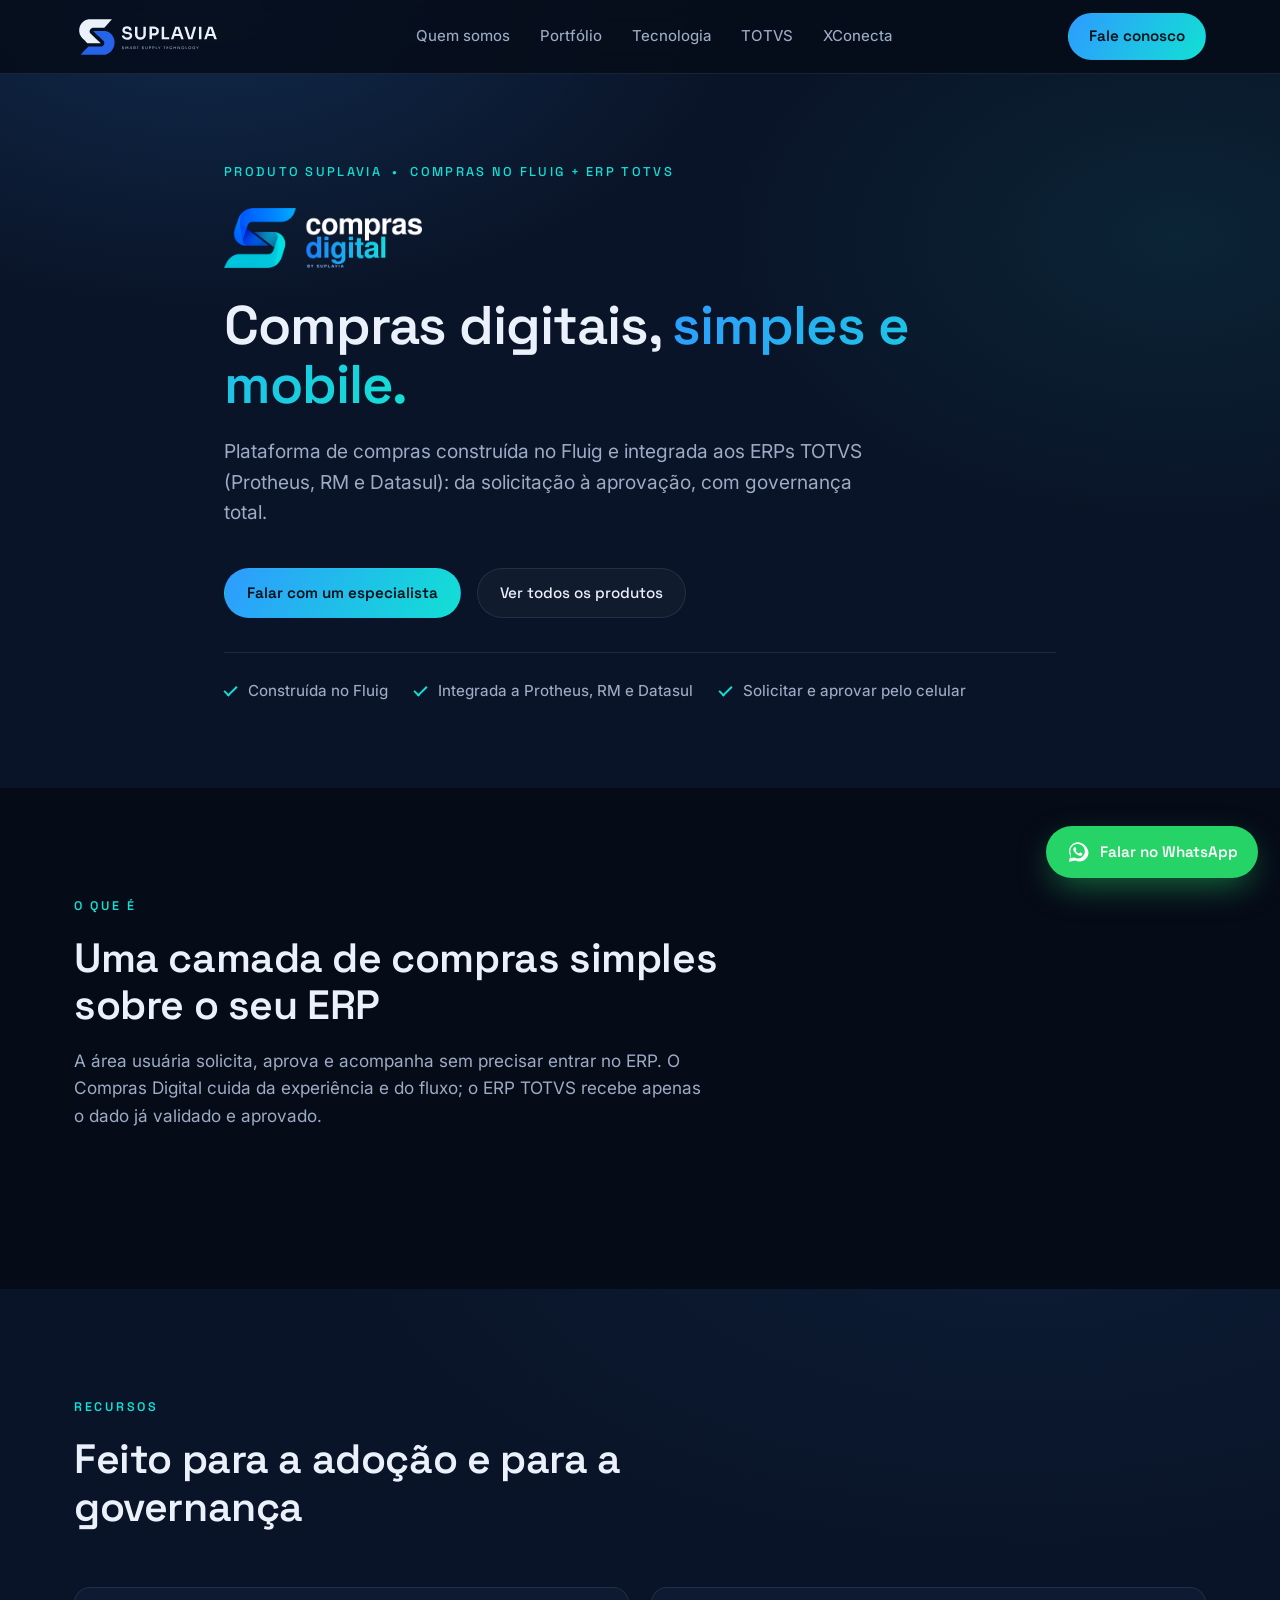
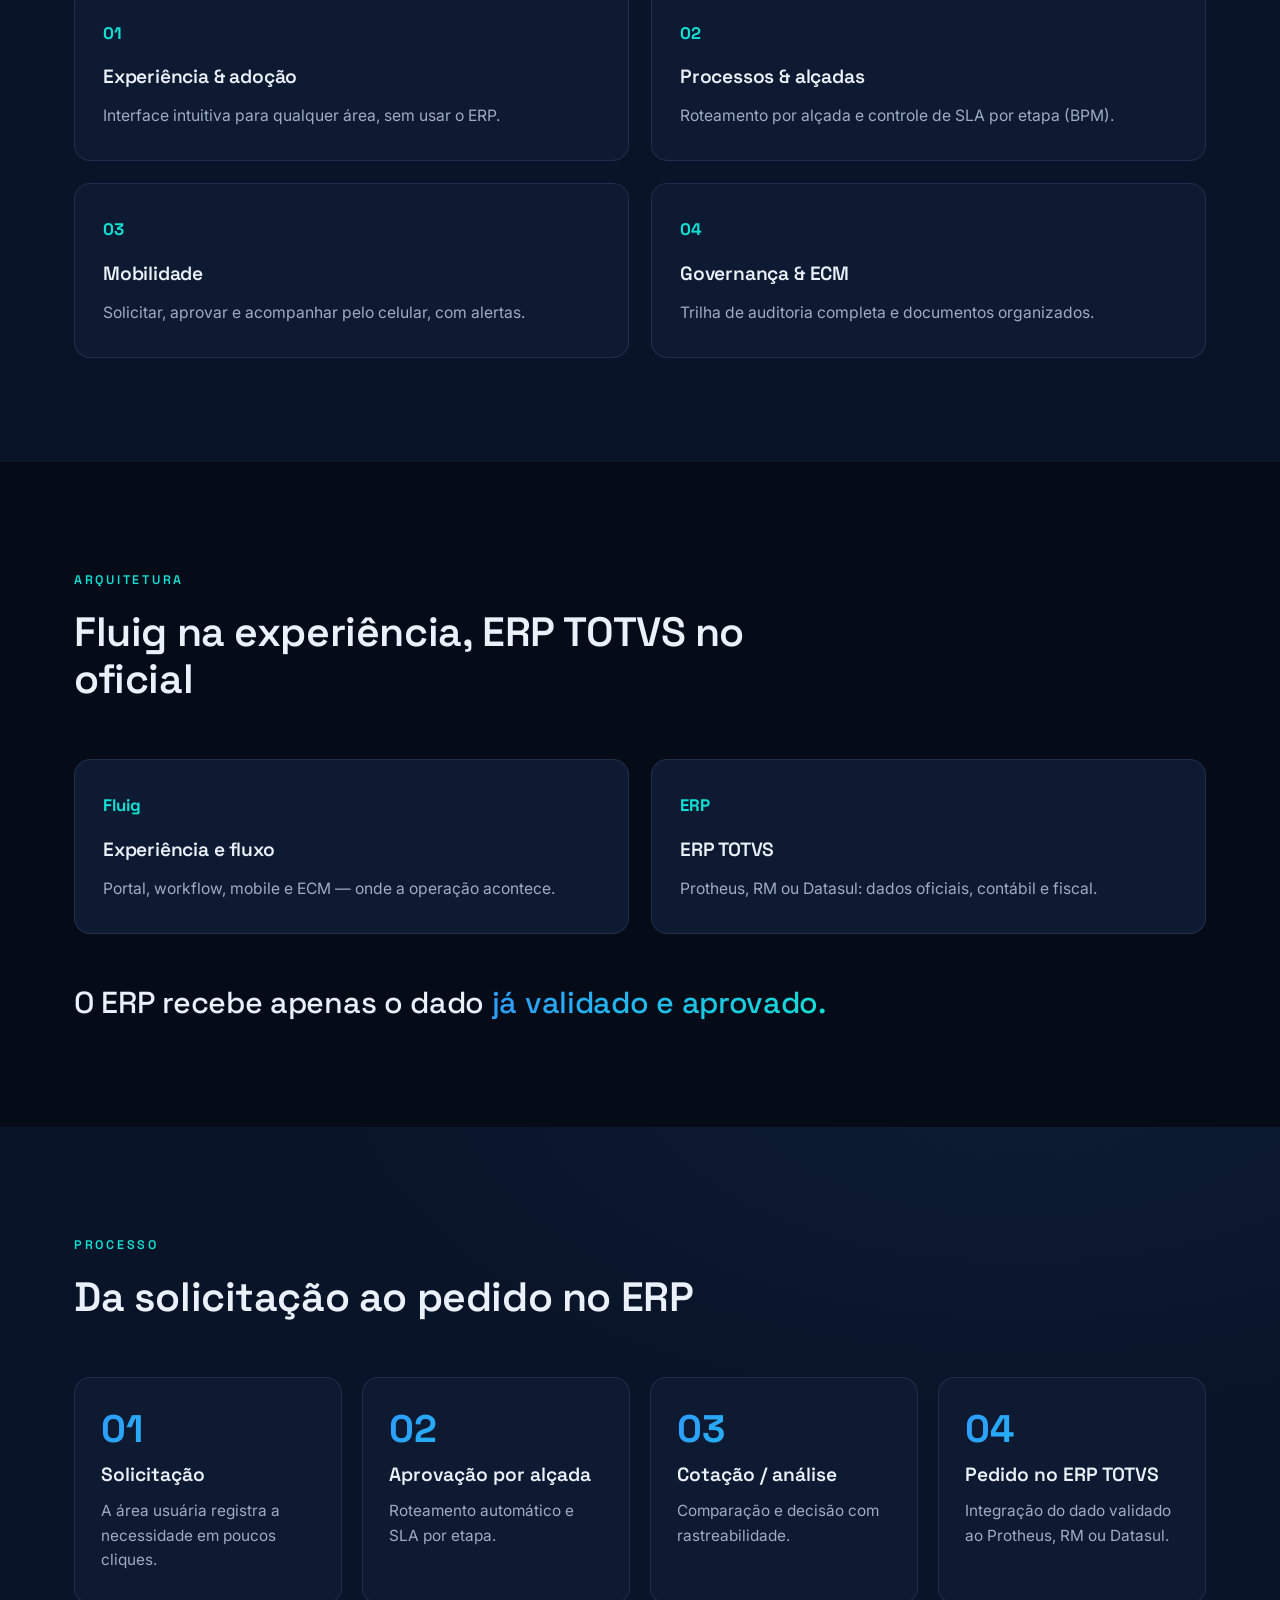
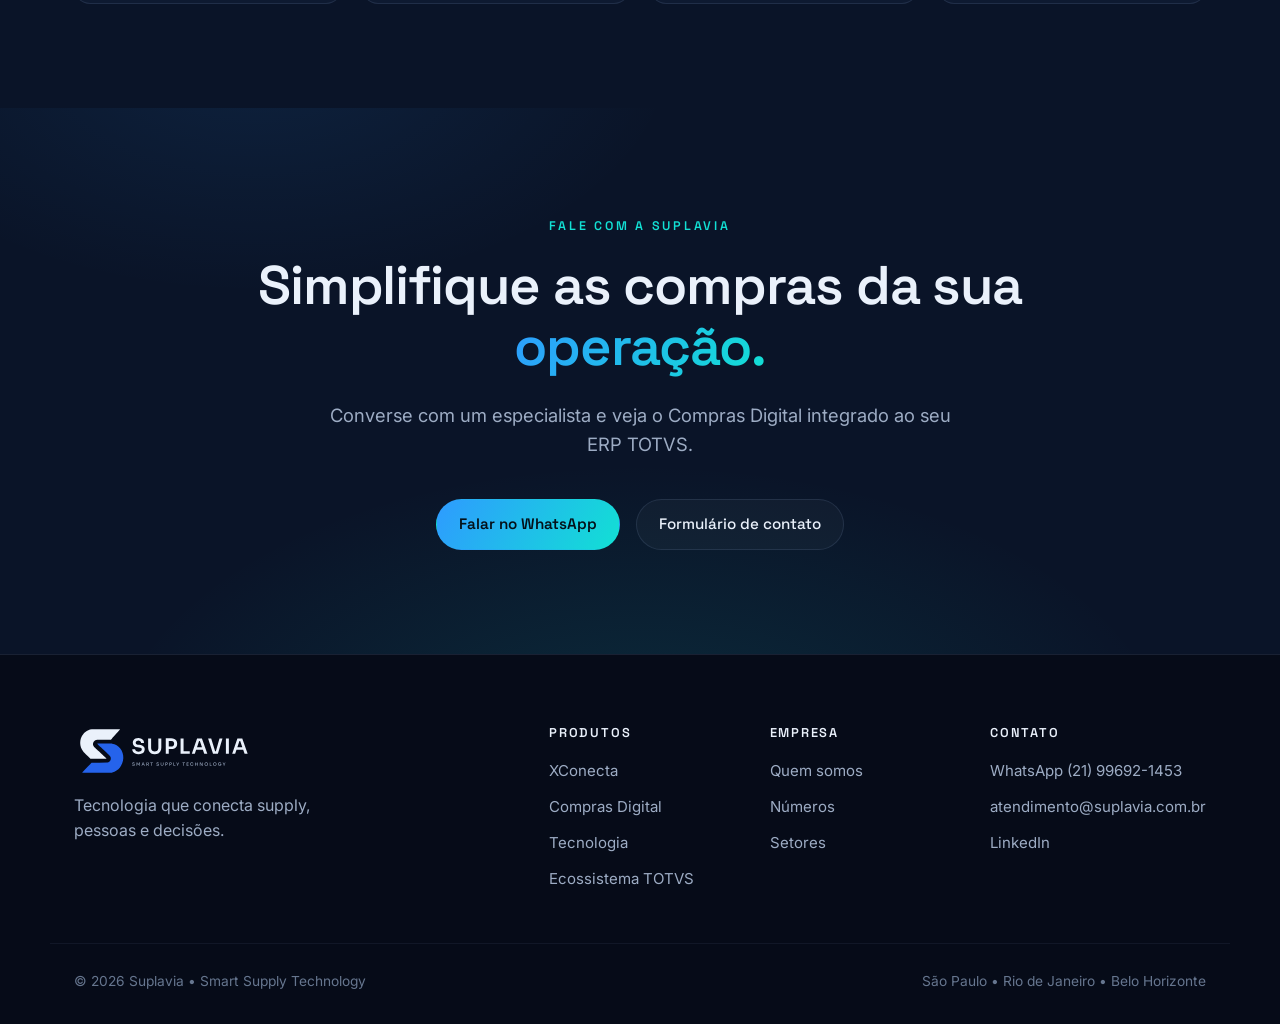
==== compras-digital.html @ 359f554a "Site institucional Suplavia — landing + Compras Digital, logo, WhatsApp, SEO Co-Authored-By: Claude " ====
<!DOCTYPE html>
<html lang="pt-BR">
<head>
  <meta charset="UTF-8" />
  <meta name="viewport" content="width=device-width, initial-scale=1.0" />
  <title>Compras Digital — Compras no Fluig integradas ao ERP TOTVS | Suplavia</title>
  <meta name="description" content="Compras Digital: plataforma de compras construída no Fluig e integrada aos ERPs TOTVS (Protheus, RM e Datasul). Da solicitação à aprovação, simples e mobile, com governança e ECM." />
  <meta name="robots" content="index, follow" />
  <meta name="theme-color" content="#060B18" />

  <meta property="og:type" content="website" />
  <meta property="og:site_name" content="Suplavia" />
  <meta property="og:title" content="Compras Digital — Compras no Fluig integradas ao ERP TOTVS | Suplavia" />
  <meta property="og:description" content="Da solicitação à aprovação, simples e mobile. Construída no Fluig, integrada aos ERPs TOTVS." />
  <meta property="og:locale" content="pt_BR" />
  <meta property="og:url" content="https://www.suplavia.com.br/compras-digital.html" />
  <meta property="og:image" content="https://www.suplavia.com.br/assets/hero-network.jpg" />
  <meta name="twitter:card" content="summary_large_image" />

  <link rel="icon" type="image/png" href="assets/favicon.png" />
  <link rel="apple-touch-icon" href="assets/favicon.png" />
  <link rel="canonical" href="https://www.suplavia.com.br/compras-digital.html" />

  <link rel="preconnect" href="https://fonts.googleapis.com" />
  <link rel="preconnect" href="https://fonts.gstatic.com" crossorigin />
  <link href="https://fonts.googleapis.com/css2?family=Space+Grotesk:wght@400;500;600;700&family=Inter:wght@400;450;500;600;700&display=swap" rel="stylesheet" />
  <link rel="stylesheet" href="styles.css" />
  <noscript><style>.reveal{opacity:1!important;transform:none!important}.mobile-menu{display:none!important}</style></noscript>
</head>
<body>

  <a class="skip-link" href="#recursos">Pular para o conteúdo</a>

  <!-- ============ HEADER / NAV ============ -->
  <header class="site-header scrolled" id="site-header">
    <div class="container nav-inner">
      <a href="index.html" class="brand" aria-label="Suplavia — página inicial">
        <img class="brand-logo" src="assets/suplavia-logo.svg" alt="Suplavia — Smart Supply Technology" width="152" height="42" />
      </a>

      <nav class="nav-links" aria-label="Navegação principal">
        <a href="index.html#quem-somos">Quem somos</a>
        <a href="index.html#portfolio">Portfólio</a>
        <a href="index.html#tecnologia">Tecnologia</a>
        <a href="index.html#totvs">TOTVS</a>
        <a href="https://www.xconecta.com.br" target="_blank" rel="noopener">XConecta</a>
      </nav>

      <a href="#contato" class="btn btn-primary btn-nav">Fale conosco</a>

      <button class="nav-toggle" id="nav-toggle" aria-label="Abrir menu" aria-expanded="false" aria-controls="mobile-menu">
        <span></span><span></span><span></span>
      </button>
    </div>

    <div class="mobile-menu" id="mobile-menu" hidden>
      <a href="index.html">Início</a>
      <a href="index.html#quem-somos">Quem somos</a>
      <a href="index.html#portfolio">Portfólio</a>
      <a href="index.html#tecnologia">Tecnologia</a>
      <a href="index.html#totvs">TOTVS</a>
      <a href="https://www.xconecta.com.br" target="_blank" rel="noopener">XConecta</a>
      <a href="#contato" class="btn btn-primary">Fale conosco</a>
    </div>
  </header>

  <main>

    <!-- ============ HERO ============ -->
    <section class="product-hero">
      <div class="container">
        <p class="eyebrow reveal">Produto Suplavia &nbsp;•&nbsp; Compras no Fluig + ERP TOTVS</p>
        <img class="product-hero-logo reveal" src="assets/compras-digital-logo.png" alt="Compras Digital — by Suplavia" height="60" />
        <h1 class="reveal">Compras digitais, <span class="grad-text">simples e mobile.</span></h1>
        <p class="lead reveal">
          Plataforma de compras construída no Fluig e integrada aos ERPs TOTVS
          (Protheus, RM e Datasul): da solicitação à aprovação, com governança total.
        </p>
        <div class="hero-actions reveal">
          <a href="https://wa.me/5521996921453?text=Ol%C3%A1!%20Tenho%20interesse%20no%20Compras%20Digital%20da%20Suplavia." target="_blank" rel="noopener" class="btn btn-primary">Falar com um especialista</a>
          <a href="index.html#portfolio" class="btn btn-ghost">Ver todos os produtos</a>
        </div>
        <ul class="hero-trust reveal" aria-label="Destaques">
          <li>Construída no Fluig</li>
          <li>Integrada a Protheus, RM e Datasul</li>
          <li>Solicitar e aprovar pelo celular</li>
        </ul>
      </div>
    </section>

    <!-- ============ O QUE É ============ -->
    <section class="section" id="sobre">
      <div class="container">
        <div class="section-head reveal">
          <span class="kicker">O que é</span>
          <h2 class="section-title">Uma camada de compras simples sobre o seu ERP</h2>
          <p class="section-intro">
            A área usuária solicita, aprova e acompanha sem precisar entrar no ERP.
            O Compras Digital cuida da experiência e do fluxo; o ERP TOTVS recebe
            apenas o dado já validado e aprovado.
          </p>
        </div>
      </div>
    </section>

    <!-- ============ RECURSOS ============ -->
    <section class="section section-alt" id="recursos">
      <div class="container">
        <div class="section-head reveal">
          <span class="kicker">Recursos</span>
          <h2 class="section-title">Feito para a adoção e para a governança</h2>
        </div>
        <div class="cards-2x2">
          <article class="diff reveal">
            <span class="diff-num">01</span>
            <h3>Experiência & adoção</h3>
            <p>Interface intuitiva para qualquer área, sem usar o ERP.</p>
          </article>
          <article class="diff reveal">
            <span class="diff-num">02</span>
            <h3>Processos & alçadas</h3>
            <p>Roteamento por alçada e controle de SLA por etapa (BPM).</p>
          </article>
          <article class="diff reveal">
            <span class="diff-num">03</span>
            <h3>Mobilidade</h3>
            <p>Solicitar, aprovar e acompanhar pelo celular, com alertas.</p>
          </article>
          <article class="diff reveal">
            <span class="diff-num">04</span>
            <h3>Governança & ECM</h3>
            <p>Trilha de auditoria completa e documentos organizados.</p>
          </article>
        </div>
      </div>
    </section>

    <!-- ============ ARQUITETURA ============ -->
    <section class="section" id="arquitetura">
      <div class="container">
        <div class="section-head reveal">
          <span class="kicker">Arquitetura</span>
          <h2 class="section-title">Fluig na experiência, ERP TOTVS no oficial</h2>
        </div>
        <div class="cards-2x2">
          <article class="pillar reveal">
            <span class="pillar-num">Fluig</span>
            <h3>Experiência e fluxo</h3>
            <p>Portal, workflow, mobile e ECM — onde a operação acontece.</p>
          </article>
          <article class="pillar reveal">
            <span class="pillar-num">ERP</span>
            <h3>ERP TOTVS</h3>
            <p>Protheus, RM ou Datasul: dados oficiais, contábil e fiscal.</p>
          </article>
        </div>
        <p class="pullquote reveal">
          O ERP recebe apenas o dado
          <span class="grad-text">já validado e aprovado.</span>
        </p>
      </div>
    </section>

    <!-- ============ PROCESSO ============ -->
    <section class="section section-alt" id="processo">
      <div class="container">
        <div class="section-head reveal">
          <span class="kicker">Processo</span>
          <h2 class="section-title">Da solicitação ao pedido no ERP</h2>
        </div>
        <ol class="steps">
          <li class="step reveal"><span class="step-num">01</span><h3>Solicitação</h3><p>A área usuária registra a necessidade em poucos cliques.</p></li>
          <li class="step reveal"><span class="step-num">02</span><h3>Aprovação por alçada</h3><p>Roteamento automático e SLA por etapa.</p></li>
          <li class="step reveal"><span class="step-num">03</span><h3>Cotação / análise</h3><p>Comparação e decisão com rastreabilidade.</p></li>
          <li class="step reveal"><span class="step-num">04</span><h3>Pedido no ERP TOTVS</h3><p>Integração do dado validado ao Protheus, RM ou Datasul.</p></li>
        </ol>
      </div>
    </section>

    <!-- ============ CTA ============ -->
    <section class="section cta" id="contato">
      <div class="container cta-inner">
        <div class="reveal">
          <span class="kicker">Fale com a Suplavia</span>
          <h2 class="cta-title">Simplifique as compras da sua <span class="grad-text">operação.</span></h2>
          <p class="cta-sub">Converse com um especialista e veja o Compras Digital integrado ao seu ERP TOTVS.</p>
        </div>
        <div class="hero-actions reveal" style="justify-content:center;">
          <a href="https://wa.me/5521996921453?text=Ol%C3%A1!%20Tenho%20interesse%20no%20Compras%20Digital%20da%20Suplavia." target="_blank" rel="noopener" class="btn btn-primary">Falar no WhatsApp</a>
          <a href="index.html#contato" class="btn btn-ghost">Formulário de contato</a>
        </div>
      </div>
    </section>

  </main>

  <!-- ============ FOOTER ============ -->
  <footer class="site-footer">
    <div class="container footer-inner">
      <div class="footer-brand">
        <img class="footer-logo-img" src="assets/suplavia-logo.svg" alt="Suplavia — Smart Supply Technology" width="196" height="54" />
        <p class="footer-desc">Tecnologia que conecta supply, pessoas e decisões.</p>
      </div>
      <nav class="footer-nav" aria-label="Rodapé">
        <div class="footer-col">
          <span class="footer-col-title">Produtos</span>
          <a href="https://www.xconecta.com.br" target="_blank" rel="noopener">XConecta</a>
          <a href="compras-digital.html">Compras Digital</a>
          <a href="index.html#tecnologia">Tecnologia</a>
          <a href="index.html#totvs">Ecossistema TOTVS</a>
        </div>
        <div class="footer-col">
          <span class="footer-col-title">Empresa</span>
          <a href="index.html#quem-somos">Quem somos</a>
          <a href="index.html#numeros">Números</a>
          <a href="index.html#setores">Setores</a>
        </div>
        <div class="footer-col">
          <span class="footer-col-title">Contato</span>
          <a href="https://wa.me/5521996921453" target="_blank" rel="noopener">WhatsApp (21) 99692-1453</a>
          <a href="mailto:atendimento@suplavia.com.br">atendimento@suplavia.com.br</a>
          <a href="https://www.linkedin.com/company/suplavia" target="_blank" rel="noopener">LinkedIn</a>
        </div>
      </nav>
    </div>
    <div class="container footer-bottom">
      <span>© 2026 Suplavia • Smart Supply Technology</span>
      <span>São Paulo • Rio de Janeiro • Belo Horizonte</span>
    </div>
  </footer>

  <a href="https://wa.me/5521996921453?text=Ol%C3%A1!%20Tenho%20interesse%20no%20Compras%20Digital%20da%20Suplavia." class="fab show" id="fab" target="_blank" rel="noopener" aria-label="Falar no WhatsApp com um especialista">
    <svg viewBox="0 0 32 32" fill="currentColor" aria-hidden="true">
      <path d="M16 3C9.4 3 4 8.4 4 15c0 2.1.6 4.1 1.6 5.9L4 29l8.3-1.6c1.7.9 3.6 1.4 5.7 1.4 6.6 0 12-5.4 12-12S22.6 3 16 3zm0 21.8c-1.8 0-3.5-.5-5-1.4l-.4-.2-4.9 1 1-4.8-.3-.4A9.8 9.8 0 1 1 16 24.8zm5.4-7.3c-.3-.1-1.8-.9-2-1-.3-.1-.5-.1-.7.1-.2.3-.7 1-.9 1.2-.2.2-.3.2-.6.1-1.8-.9-3-1.6-4.2-3.6-.3-.5.3-.5.8-1.5.1-.2 0-.4 0-.5s-.7-1.6-.9-2.2c-.2-.6-.5-.5-.7-.5h-.6c-.2 0-.5.1-.8.4-.3.3-1 1-1 2.5s1.1 2.9 1.2 3.1c.2.2 2.1 3.3 5.2 4.6 2.9 1.2 2.9.8 3.5.8.5 0 1.7-.7 2-1.4.2-.7.2-1.3.2-1.4-.1-.1-.3-.2-.5-.3z"/>
    </svg>
    <span>Falar no WhatsApp</span>
  </a>

  <script src="script.js"></script>
</body>
</html>
---- styles.css ----
/* ==========================================================================
   Suplavia — Smart Supply Technology
   Institutional site · design system
   ========================================================================== */

:root {
  /* Backgrounds */
  --bg:        #060B18;
  --bg-2:      #0A1428;
  --surface:   #0E1A31;
  --surface-2: #111f3a;
  --navy:      #0B1E3A;

  /* Brand accents */
  --cyan:  #12E0D4;
  --blue:  #2E9BFF;
  --grad:  linear-gradient(120deg, #2E9BFF 0%, #12E0D4 100%);

  /* Text */
  --text:    #EAF1FB;
  --muted:   #9DACC4;
  --faint:   #66768F;

  /* Lines & effects */
  --line:      rgba(140, 170, 210, 0.14);
  --line-soft: rgba(140, 170, 210, 0.08);
  --glow:      0 0 40px rgba(46, 155, 255, 0.28);

  /* Layout */
  --maxw: 1180px;
  --radius: 16px;
  --radius-sm: 12px;
  --header-h: 74px;

  --font-display: "Space Grotesk", "Inter", system-ui, sans-serif;
  --font-body: "Inter", system-ui, -apple-system, sans-serif;
}

/* ---------- Reset ---------- */
*, *::before, *::after { box-sizing: border-box; margin: 0; padding: 0; }

html { scroll-behavior: smooth; scroll-padding-top: var(--header-h); }

body {
  font-family: var(--font-body);
  background: var(--bg);
  color: var(--text);
  line-height: 1.6;
  -webkit-font-smoothing: antialiased;
  text-rendering: optimizeLegibility;
  overflow-x: hidden;
}

img { max-width: 100%; display: block; }
a { color: inherit; text-decoration: none; }
ul, ol { list-style: none; }

::selection { background: rgba(18, 224, 212, 0.28); color: #fff; }

/* ---------- Layout helpers ---------- */
.container { width: 100%; max-width: var(--maxw); margin: 0 auto; padding: 0 24px; }

.section { position: relative; padding: 104px 0; }
.section-alt { background:
    radial-gradient(1200px 600px at 80% -10%, rgba(46,155,255,0.06), transparent 60%),
    var(--bg-2); }

.grad-text {
  background: var(--grad);
  -webkit-background-clip: text;
  background-clip: text;
  -webkit-text-fill-color: transparent;
  color: transparent;
}

/* ---------- Typographic building blocks ---------- */
.kicker {
  display: inline-block;
  font-family: var(--font-display);
  font-size: 0.78rem;
  font-weight: 600;
  letter-spacing: 0.22em;
  text-transform: uppercase;
  color: var(--cyan);
  margin-bottom: 18px;
}

.section-head { max-width: 760px; margin-bottom: 56px; }

.section-title {
  font-family: var(--font-display);
  font-weight: 600;
  font-size: clamp(1.75rem, 3.2vw, 2.6rem);
  line-height: 1.15;
  letter-spacing: -0.01em;
}

.section-intro { margin-top: 18px; color: var(--muted); font-size: 1.075rem; max-width: 640px; }

/* ==========================================================================
   Header / Nav
   ========================================================================== */
.site-header {
  position: fixed;
  top: 0; left: 0; right: 0;
  z-index: 100;
  height: var(--header-h);
  display: flex;
  align-items: center;
  transition: background .35s ease, border-color .35s ease, backdrop-filter .35s ease;
  border-bottom: 1px solid transparent;
}
.site-header.scrolled {
  background: rgba(6, 11, 24, 0.82);
  backdrop-filter: blur(14px);
  -webkit-backdrop-filter: blur(14px);
  border-bottom: 1px solid var(--line);
}

.nav-inner { display: flex; align-items: center; justify-content: space-between; gap: 24px; }

/* Brand: logo oficial (lockup horizontal) */
.brand { display: flex; align-items: center; gap: 10px; }
.brand-mark { height: 30px; width: auto; display: block; }
/* Logo transparente (versão negativa) — integra com o fundo escuro, sem placa */
.brand-logo { display: block; height: 46px; width: auto; }
.footer-logo-img { display: block; height: 56px; width: auto; }

/* Wordmark recreated in CSS (matches deck logo) */
.brand-word {
  font-family: var(--font-display);
  font-weight: 500;
  font-size: 1.6rem;
  letter-spacing: -0.02em;
  color: #fff;
  position: relative;
  display: inline-block;
  line-height: 1;
}
.brand-dot {
  position: absolute;
  top: 0.06em; right: -0.13em;
  width: 0.16em; height: 0.16em;
  background: var(--cyan);
  border-radius: 2px;
  box-shadow: 0 0 10px rgba(18, 224, 212, 0.8);
}

.nav-links { display: flex; gap: 30px; }
.nav-links a {
  font-size: 0.94rem;
  color: var(--muted);
  font-weight: 450;
  transition: color .2s ease;
  position: relative;
}
.nav-links a:hover { color: var(--text); }
.nav-links a::after {
  content: ""; position: absolute; left: 0; bottom: -6px;
  width: 0; height: 2px; background: var(--grad); border-radius: 2px;
  transition: width .25s ease;
}
.nav-links a:hover::after { width: 100%; }

/* Buttons */
.btn {
  display: inline-flex;
  align-items: center;
  justify-content: center;
  gap: 8px;
  font-family: var(--font-display);
  font-weight: 500;
  font-size: 0.95rem;
  padding: 12px 22px;
  border-radius: 999px;
  cursor: pointer;
  border: 1px solid transparent;
  transition: transform .2s ease, box-shadow .25s ease, background .25s ease, border-color .25s ease;
  white-space: nowrap;
}
.btn-primary {
  background: var(--grad);
  color: #041018;
  font-weight: 600;
}
.btn-primary:hover { transform: translateY(-2px); box-shadow: var(--glow); }
.btn-ghost {
  background: rgba(255,255,255,0.03);
  border-color: var(--line);
  color: var(--text);
}
.btn-ghost:hover { border-color: rgba(18,224,212,0.5); background: rgba(18,224,212,0.06); transform: translateY(-2px); }
.btn-nav { padding: 10px 20px; }

/* Mobile toggle */
.nav-toggle {
  display: none;
  flex-direction: column;
  gap: 5px;
  background: none;
  border: 0;
  cursor: pointer;
  padding: 6px;
}
.nav-toggle span { width: 24px; height: 2px; background: var(--text); border-radius: 2px; transition: .3s; }
.nav-toggle[aria-expanded="true"] span:nth-child(1) { transform: translateY(7px) rotate(45deg); }
.nav-toggle[aria-expanded="true"] span:nth-child(2) { opacity: 0; }
.nav-toggle[aria-expanded="true"] span:nth-child(3) { transform: translateY(-7px) rotate(-45deg); }

.mobile-menu {
  position: fixed;
  top: var(--header-h); left: 0; right: 0;
  background: rgba(6,11,24,0.97);
  backdrop-filter: blur(14px);
  border-bottom: 1px solid var(--line);
  padding: 20px 24px 28px;
  display: flex;
  flex-direction: column;
  gap: 6px;
  z-index: 99;
}
.mobile-menu[hidden] { display: none; }
.mobile-menu a { padding: 12px 4px; color: var(--muted); font-size: 1.05rem; border-bottom: 1px solid var(--line-soft); }
.mobile-menu a.btn { margin-top: 14px; border-bottom: 0; color: #041018; justify-content: center; }

/* ==========================================================================
   Hero
   ========================================================================== */
.hero {
  position: relative;
  min-height: 100svh;
  display: flex;
  align-items: center;
  overflow: hidden;
  padding-top: var(--header-h);
}
.hero-bg { position: absolute; inset: 0; z-index: 0; }
.hero-bg img { width: 100%; height: 100%; object-fit: cover; opacity: 0.55; }
#net-canvas { position: absolute; inset: 0; width: 100%; height: 100%; z-index: 1; }
.hero-overlay {
  position: absolute; inset: 0; z-index: 2;
  background:
    linear-gradient(180deg, rgba(6,11,24,0.55) 0%, rgba(6,11,24,0.35) 40%, rgba(6,11,24,0.96) 100%),
    linear-gradient(90deg, rgba(6,11,24,0.85) 0%, rgba(6,11,24,0.15) 60%);
}

.hero-content { position: relative; z-index: 3; padding-top: 40px; padding-bottom: 80px; max-width: 900px; }

.eyebrow {
  font-family: var(--font-display);
  font-size: 0.8rem;
  letter-spacing: 0.18em;
  text-transform: uppercase;
  color: var(--cyan);
  margin-bottom: 26px;
  font-weight: 500;
}

.hero-title {
  font-family: var(--font-display);
  font-weight: 600;
  font-size: clamp(2.4rem, 6vw, 4.6rem);
  line-height: 1.05;
  letter-spacing: -0.025em;
}

.hero-sub {
  margin-top: 26px;
  font-size: clamp(1.05rem, 1.6vw, 1.3rem);
  color: var(--muted);
  max-width: 620px;
}

.hero-actions { display: flex; flex-wrap: wrap; gap: 16px; margin-top: 40px; }

.scroll-cue {
  position: absolute; left: 50%; bottom: 28px; z-index: 3;
  transform: translateX(-50%);
  width: 26px; height: 42px;
  border: 2px solid rgba(157,172,196,0.45);
  border-radius: 14px;
  display: flex; justify-content: center;
}
.scroll-cue span {
  width: 4px; height: 8px; margin-top: 7px;
  background: var(--cyan); border-radius: 2px;
  animation: scrollcue 1.8s ease-in-out infinite;
}
@keyframes scrollcue { 0%{transform:translateY(0);opacity:1} 70%{transform:translateY(14px);opacity:0} 100%{opacity:0} }

/* ==========================================================================
   Quem somos — two column + facts
   ========================================================================== */
.two-col { display: grid; grid-template-columns: 1.05fr 1fr; gap: 60px; align-items: start; }
.two-col-text .lead {
  font-family: var(--font-display);
  font-size: 1.35rem;
  font-weight: 500;
  line-height: 1.4;
  color: var(--text);
  margin-bottom: 22px;
}
.two-col-text p { color: var(--muted); margin-bottom: 16px; }

.fact-grid { display: grid; grid-template-columns: 1fr 1fr; gap: 16px; }
.fact-card {
  background: var(--surface);
  border: 1px solid var(--line);
  border-radius: var(--radius);
  padding: 24px 22px;
  display: flex; flex-direction: column; gap: 8px;
  transition: transform .25s ease, border-color .25s ease, background .25s ease;
}
.fact-card:hover { transform: translateY(-4px); border-color: rgba(18,224,212,0.35); background: var(--surface-2); }
.fact-label {
  font-family: var(--font-display);
  font-size: 0.72rem; letter-spacing: 0.16em; text-transform: uppercase; color: var(--cyan); font-weight: 600;
}
.fact-value { font-size: 1.02rem; font-weight: 500; color: var(--text); }

/* ==========================================================================
   Cards — generic grids
   ========================================================================== */
.cards-3 { display: grid; grid-template-columns: repeat(3, 1fr); gap: 22px; }
.cards-2x2 { display: grid; grid-template-columns: 1fr 1fr; gap: 22px; }

.pillar, .scope-card, .diff, .value {
  background: var(--surface);
  border: 1px solid var(--line);
  border-radius: var(--radius);
  padding: 32px 28px;
  position: relative;
  transition: transform .28s ease, border-color .28s ease, box-shadow .28s ease;
  overflow: hidden;
}
.pillar::before, .scope-card::before, .diff::before, .value::before {
  content: ""; position: absolute; top: 0; left: 0; right: 0; height: 2px;
  background: var(--grad); transform: scaleX(0); transform-origin: left; transition: transform .35s ease;
}
.pillar:hover, .scope-card:hover, .diff:hover, .value:hover {
  transform: translateY(-6px);
  border-color: rgba(46,155,255,0.35);
  box-shadow: 0 20px 50px -24px rgba(0,0,0,0.8);
}
.pillar:hover::before, .scope-card:hover::before, .diff:hover::before, .value:hover::before { transform: scaleX(1); }

.pillar-num, .scope-num, .diff-num, .value-num {
  font-family: var(--font-display);
  font-size: 1.05rem; font-weight: 700;
  color: var(--cyan);
  display: inline-block; margin-bottom: 16px;
}
.pillar h3, .scope-card h3, .diff h3, .value h3 {
  font-family: var(--font-display);
  font-size: 1.2rem; font-weight: 600; margin-bottom: 10px; letter-spacing: -0.01em;
}
.pillar p, .scope-card p, .diff p, .value p { color: var(--muted); font-size: 0.98rem; }

/* ==========================================================================
   Origem
   ========================================================================== */
.origin-banner {
  display: flex; align-items: center; gap: 34px;
  background: linear-gradient(120deg, rgba(46,155,255,0.10), rgba(18,224,212,0.06));
  border: 1px solid rgba(46,155,255,0.28);
  border-radius: var(--radius);
  padding: 32px 36px;
  margin-bottom: 40px;
}
.origin-date { display: flex; flex-direction: column; line-height: 1; border-right: 1px solid var(--line); padding-right: 34px; }
.origin-day { font-family: var(--font-display); font-weight: 600; font-size: 1.35rem; color: var(--text); }
.origin-year { font-family: var(--font-display); font-weight: 700; font-size: 2.6rem; }
.origin-year { background: var(--grad); -webkit-background-clip: text; background-clip: text; -webkit-text-fill-color: transparent; }
.origin-text { font-size: 1.15rem; color: var(--muted); max-width: 620px; }
.origin-text strong { color: var(--text); font-weight: 600; }

/* ==========================================================================
   Propósito
   ========================================================================== */
.purpose {
  text-align: center;
  background:
    radial-gradient(900px 500px at 50% 0%, rgba(46,155,255,0.10), transparent 60%),
    var(--bg);
}
.purpose-inner { max-width: 900px; margin: 0 auto; }
.purpose-statement {
  font-family: var(--font-display);
  font-weight: 600;
  font-size: clamp(2rem, 4.6vw, 3.4rem);
  line-height: 1.12;
  letter-spacing: -0.02em;
  margin-top: 6px;
}
.purpose-sub { margin-top: 26px; color: var(--muted); font-size: 1.15rem; max-width: 680px; margin-left: auto; margin-right: auto; }

.verbs { display: flex; flex-wrap: wrap; justify-content: center; align-items: center; gap: 18px; margin-top: 48px; }
.verb {
  font-family: var(--font-display);
  font-weight: 600; font-size: clamp(1.1rem, 2vw, 1.5rem);
  color: var(--text);
}
.verb-sep { color: var(--cyan); font-size: 1.2rem; }

/* ==========================================================================
   Missão / Visão
   ========================================================================== */
.mv-grid { display: grid; grid-template-columns: 1fr 1fr; gap: 24px; }
.mv-card {
  background: var(--surface);
  border: 1px solid var(--line);
  border-radius: var(--radius);
  padding: 40px 36px;
  transition: transform .28s ease, border-color .28s ease;
}
.mv-card:hover { transform: translateY(-4px); border-color: rgba(18,224,212,0.35); }
.mv-icon {
  width: 54px; height: 54px; border-radius: 14px;
  display: grid; place-items: center;
  background: rgba(18,224,212,0.10);
  border: 1px solid rgba(18,224,212,0.28);
  color: var(--cyan);
  margin-bottom: 22px;
}
.mv-icon svg { width: 28px; height: 28px; }
.mv-card h3 { font-family: var(--font-display); font-size: 1.5rem; font-weight: 600; margin-bottom: 16px; }
.mv-card p { color: var(--muted); margin-bottom: 12px; }

/* ==========================================================================
   Cultura
   ========================================================================== */
.values-grid { display: grid; grid-template-columns: repeat(3, 1fr); gap: 20px; }

/* ==========================================================================
   Atuação
   ========================================================================== */
.pullquote {
  margin-top: 48px;
  font-family: var(--font-display);
  font-weight: 500;
  font-size: clamp(1.3rem, 2.6vw, 1.9rem);
  line-height: 1.35;
  max-width: 900px;
  letter-spacing: -0.01em;
}

/* ==========================================================================
   Portfólio
   ========================================================================== */
.product { display: grid; grid-template-columns: 1.15fr 0.85fr; gap: 54px; align-items: stretch; }
.product-media { display: flex; flex-direction: column; }

.browser-frame {
  border-radius: var(--radius);
  overflow: hidden;
  border: 1px solid var(--line);
  background: var(--surface);
  box-shadow: 0 30px 80px -30px rgba(0,0,0,0.9);
}
.browser-bar {
  display: flex; gap: 8px; align-items: center;
  padding: 12px 16px;
  background: var(--surface-2);
  border-bottom: 1px solid var(--line);
}
.browser-bar span { width: 11px; height: 11px; border-radius: 50%; background: #33425e; }
.browser-bar span:nth-child(1) { background: #ff5f57; }
.browser-bar span:nth-child(2) { background: #febc2e; }
.browser-bar span:nth-child(3) { background: #28c840; }
.browser-frame img { width: 100%; }
.caption { margin-top: 14px; color: var(--faint); font-size: 0.85rem; font-style: italic; }

/* Process infographic (replaces the product screenshot) */
.process-figure { margin: 0; flex: 1 1 auto; }
.process-card {
  height: 100%;
  display: flex; flex-direction: column;
  background: var(--surface);
  border: 1px solid var(--line);
  border-radius: var(--radius);
  padding: 34px 32px;
  box-shadow: 0 30px 80px -30px rgba(0, 0, 0, 0.9);
}
.process-kicker {
  display: block;
  font-family: var(--font-display);
  font-size: 0.74rem; letter-spacing: 0.18em; text-transform: uppercase;
  color: var(--cyan); font-weight: 600;
}
.process-title {
  font-family: var(--font-display);
  font-size: 1.35rem; font-weight: 600; letter-spacing: -0.01em;
  margin: 8px 0 28px;
}
.process-flow { display: flex; flex-direction: column; gap: 24px; flex: 1 1 auto; }
.pstep { position: relative; display: flex; gap: 18px; align-items: flex-start; }
.pstep:not(:last-child)::before {
  content: ""; position: absolute; left: 23px; top: 50px; bottom: -24px; width: 2px;
  background: linear-gradient(var(--blue), var(--cyan)); opacity: 0.45;
}
.pstep-badge {
  position: relative; z-index: 1; flex: 0 0 auto;
  width: 48px; height: 48px; border-radius: 14px;
  display: grid; place-items: center;
  background: var(--grad); color: #041018;
  box-shadow: 0 8px 20px -8px rgba(46, 155, 255, 0.7);
}
.pstep-badge svg { width: 24px; height: 24px; }
.pstep-num {
  font-family: var(--font-display); font-weight: 700;
  font-size: 0.72rem; letter-spacing: 0.12em; color: var(--cyan);
}
.pstep-text h4 { font-family: var(--font-display); font-size: 1.08rem; font-weight: 600; margin: 3px 0 4px; }
.pstep-text p { color: var(--muted); font-size: 0.94rem; }
.process-foot {
  margin-top: 28px; padding-top: 18px;
  border-top: 1px solid var(--line-soft);
  color: var(--faint); font-size: 0.82rem;
}

.product-block { margin-bottom: 34px; }
.product-block:last-child { margin-bottom: 0; }
.product-name { font-family: var(--font-display); font-size: 1.7rem; font-weight: 600; letter-spacing: -0.01em; }

/* Product logo plates (logos exibidas em placa clara sobre o fundo escuro) */
.product-name--logo { margin: 0 0 14px; padding: 0; line-height: 0; }
.logo-plate {
  display: inline-flex; align-items: center; justify-content: center;
  width: 268px; max-width: 100%; height: 88px; padding: 0 22px;
  background:
    linear-gradient(150deg, rgba(46, 155, 255, 0.14), rgba(18, 224, 212, 0.05)),
    var(--surface-2);
  border: 1px solid rgba(46, 155, 255, 0.22);
  border-radius: 16px;
  box-shadow: 0 18px 44px -22px rgba(0, 0, 0, 0.9), inset 0 1px 0 rgba(255, 255, 255, 0.06);
}
.logo-plate img { display: block; width: auto; }
/* Alturas ajustadas para igualar a altura das LETRAS (cap-height) entre os dois logos */
.logo-plate--xconecta img { height: 34px; }
.logo-plate--compras img { height: 46px; }
.product-tag { color: var(--cyan); font-weight: 500; margin: 6px 0 16px; }
.product-flow { color: var(--muted); font-size: 0.98rem; }
/* CTA de produto — botão visível ("Conheça ...") */
.product-cta {
  display: inline-flex; align-items: center; gap: 9px;
  margin-top: 18px;
  font-family: var(--font-display); font-weight: 600; font-size: 0.95rem;
  padding: 11px 22px; border-radius: 999px;
  background: rgba(46, 155, 255, 0.12);
  border: 1px solid rgba(46, 155, 255, 0.45);
  color: var(--text);
  transition: transform .2s ease, background .2s ease, border-color .2s ease, box-shadow .2s ease;
}
.product-cta:hover {
  background: rgba(46, 155, 255, 0.2);
  border-color: var(--cyan);
  transform: translateY(-2px);
  box-shadow: 0 10px 26px -12px rgba(46, 155, 255, 0.6);
}
.product-cta svg { width: 15px; height: 15px; }

/* Placa de logo clicável */
a.logo-plate { cursor: pointer; transition: transform .25s ease, border-color .25s ease, box-shadow .25s ease; }
a.logo-plate:hover { transform: translateY(-3px); border-color: rgba(18, 224, 212, 0.55); box-shadow: 0 24px 52px -22px rgba(0, 0, 0, 0.9); }

.ticks li {
  position: relative;
  padding-left: 30px;
  margin-bottom: 12px;
  color: var(--muted);
}
.ticks li::before {
  content: "";
  position: absolute; left: 0; top: 0.55em;
  width: 16px; height: 8px;
  border-left: 2px solid var(--cyan);
  border-bottom: 2px solid var(--cyan);
  transform: rotate(-45deg);
}

/* ==========================================================================
   Como trabalhamos — steps
   ========================================================================== */
.steps { display: grid; grid-template-columns: repeat(4, 1fr); gap: 20px; counter-reset: step; }
.step {
  position: relative;
  padding: 32px 26px 30px;
  background: var(--surface);
  border: 1px solid var(--line);
  border-radius: var(--radius);
  transition: transform .28s ease, border-color .28s ease;
}
.step:hover { transform: translateY(-6px); border-color: rgba(46,155,255,0.35); }
.step-num {
  font-family: var(--font-display);
  font-size: 2.4rem; font-weight: 700;
  background: var(--grad); -webkit-background-clip: text; background-clip: text; -webkit-text-fill-color: transparent;
  display: block; margin-bottom: 12px; line-height: 1;
}
.step h3 { font-family: var(--font-display); font-size: 1.2rem; font-weight: 600; margin-bottom: 8px; }
.step p { color: var(--muted); font-size: 0.96rem; }
.method-note {
  margin-top: 40px; text-align: center;
  font-family: var(--font-display);
  color: var(--muted); font-size: 0.98rem; letter-spacing: 0.02em;
}

/* ==========================================================================
   Tecnologia
   ========================================================================== */
.tech-highlight { display: grid; grid-template-columns: 1.2fr 1fr; gap: 22px; margin-bottom: 22px; }
.tech-hl-card {
  background: linear-gradient(140deg, rgba(46,155,255,0.09), rgba(18,224,212,0.04));
  border: 1px solid rgba(46,155,255,0.24);
  border-radius: var(--radius);
  padding: 34px 32px;
}
.tech-hl-card h3 { font-family: var(--font-display); font-size: 1.45rem; font-weight: 600; margin-bottom: 12px; }
.tech-hl-card p { color: var(--muted); }
.tech-hl-note { margin-top: 10px; font-size: 0.95rem; }
.tech-tags { display: flex; flex-wrap: wrap; gap: 10px; margin-top: 20px; }
.tech-tags span {
  font-family: var(--font-display);
  font-size: 0.82rem; font-weight: 500;
  padding: 7px 14px; border-radius: 999px;
  background: rgba(255,255,255,0.04);
  border: 1px solid var(--line);
  color: var(--text);
}

/* ==========================================================================
   Estrutura — support strip
   ========================================================================== */
.support-strip {
  margin-top: 34px;
  display: flex; align-items: center; flex-wrap: wrap; gap: 14px 32px;
  padding: 26px 32px;
  background: var(--surface);
  border: 1px solid var(--line);
  border-radius: var(--radius);
}
.support-label {
  font-family: var(--font-display);
  font-size: 0.75rem; letter-spacing: 0.16em; text-transform: uppercase; color: var(--cyan); font-weight: 600;
}
.support-items { display: flex; flex-wrap: wrap; gap: 12px 30px; align-items: center; }
.support-items a, .support-items span { color: var(--muted); transition: color .2s ease; }
.support-items a:hover { color: var(--cyan); }

/* ==========================================================================
   Setores
   ========================================================================== */
.setores { overflow: hidden; }
.setores-bg { position: absolute; inset: 0; z-index: 0; }
.setores-bg img { width: 100%; height: 100%; object-fit: cover; opacity: 0.28; }
.setores-overlay {
  position: absolute; inset: 0;
  background: linear-gradient(180deg, var(--bg) 0%, rgba(6,11,24,0.72) 45%, var(--bg) 100%);
}
.setores .container { position: relative; z-index: 1; }
.sector-chips { display: flex; flex-wrap: wrap; gap: 14px; }
.sector-chip {
  font-family: var(--font-display);
  font-weight: 500; font-size: 1.02rem;
  padding: 14px 26px;
  border-radius: 999px;
  background: rgba(14,26,49,0.7);
  border: 1px solid var(--line);
  backdrop-filter: blur(6px);
  transition: transform .25s ease, border-color .25s ease, background .25s ease;
}
.sector-chip:hover { transform: translateY(-4px); border-color: rgba(18,224,212,0.5); background: rgba(18,224,212,0.08); }
.setores-note { margin-top: 34px; color: var(--muted); max-width: 640px; }

/* ==========================================================================
   Liderança
   ========================================================================== */
.leader { display: grid; grid-template-columns: 0.7fr 1.3fr; gap: 48px; align-items: center; }
.leader-stat {
  background: var(--surface);
  border: 1px solid var(--line);
  border-radius: var(--radius);
  padding: 48px 36px;
  text-align: center;
}
.leader-num { font-family: var(--font-display); font-weight: 700; font-size: clamp(4rem, 9vw, 6rem); line-height: 1; display: block; }
.leader-num-label { display: block; margin-top: 14px; color: var(--muted); font-size: 1rem; }
.leader-name { font-family: var(--font-display); font-size: 1.9rem; font-weight: 600; letter-spacing: -0.01em; }
.leader-role {
  color: var(--cyan);
  font-family: var(--font-display);
  font-weight: 500; letter-spacing: 0.08em; text-transform: uppercase; font-size: 0.85rem;
  margin: 8px 0 22px;
}

/* ==========================================================================
   CTA / Contato
   ========================================================================== */
.cta {
  background:
    radial-gradient(900px 500px at 50% 120%, rgba(18,224,212,0.12), transparent 60%),
    radial-gradient(700px 400px at 20% -10%, rgba(46,155,255,0.10), transparent 60%),
    var(--bg-2);
  text-align: center;
}
.cta-inner { max-width: 940px; margin: 0 auto; }
.cta-title { font-family: var(--font-display); font-weight: 600; font-size: clamp(2rem, 4.6vw, 3.4rem); line-height: 1.12; letter-spacing: -0.02em; }
.cta-sub { margin: 24px auto 0; color: var(--muted); font-size: 1.15rem; max-width: 640px; }

.cta-cards { display: grid; grid-template-columns: repeat(4, 1fr); gap: 16px; margin-top: 52px; }
.contact-card {
  background: var(--surface);
  border: 1px solid var(--line);
  border-radius: var(--radius);
  padding: 26px 22px;
  display: flex; flex-direction: column; gap: 8px;
  text-align: left;
  transition: transform .25s ease, border-color .25s ease, background .25s ease;
}
.contact-card:not(.contact-card-static):hover { transform: translateY(-5px); border-color: rgba(18,224,212,0.45); background: var(--surface-2); }
.contact-label { font-family: var(--font-display); font-size: 0.72rem; letter-spacing: 0.16em; text-transform: uppercase; color: var(--cyan); font-weight: 600; }
.contact-value { font-size: 0.98rem; font-weight: 500; word-break: break-word; }

/* ==========================================================================
   Footer
   ========================================================================== */
.site-footer { background: var(--bg); border-top: 1px solid var(--line); padding: 68px 0 32px; }
.footer-inner { display: grid; grid-template-columns: 1.3fr 2fr; gap: 48px; }
.footer-lockup { display: inline-flex; align-items: center; gap: 10px; }
.footer-word { font-size: 1.5rem; }
.footer-tagline {
  font-family: var(--font-display);
  font-size: 0.75rem; letter-spacing: 0.2em; text-transform: uppercase; color: var(--cyan);
  margin-top: 10px;
}
.footer-desc { color: var(--muted); margin-top: 14px; max-width: 300px; }

.footer-nav { display: grid; grid-template-columns: repeat(3, 1fr); gap: 30px; }
.footer-col { display: flex; flex-direction: column; gap: 12px; }
.footer-col-title { font-family: var(--font-display); font-size: 0.8rem; letter-spacing: 0.14em; text-transform: uppercase; color: var(--text); font-weight: 600; margin-bottom: 4px; }
.footer-col a { color: var(--muted); font-size: 0.94rem; transition: color .2s ease; }
.footer-col a:hover { color: var(--cyan); }

.footer-bottom {
  display: flex; justify-content: space-between; flex-wrap: wrap; gap: 10px;
  margin-top: 52px; padding-top: 26px;
  border-top: 1px solid var(--line-soft);
  color: var(--faint); font-size: 0.86rem;
}

/* ==========================================================================
   Ecossistema TOTVS
   ========================================================================== */
.totvs-section {
  background:
    radial-gradient(1000px 520px at 12% 0%, rgba(46,155,255,0.09), transparent 60%),
    radial-gradient(900px 520px at 88% 100%, rgba(18,224,212,0.06), transparent 60%),
    var(--bg);
}
.sub-label {
  display: block;
  font-family: var(--font-display);
  font-size: 0.74rem; letter-spacing: 0.18em; text-transform: uppercase;
  color: var(--cyan); font-weight: 600;
  margin: 8px 0 18px;
}
.totvs-grid { display: grid; grid-template-columns: repeat(4, 1fr); gap: 18px; margin-bottom: 40px; }
.totvs-card {
  background: var(--surface);
  border: 1px solid var(--line);
  border-radius: var(--radius);
  padding: 28px 24px;
  transition: transform .28s ease, border-color .28s ease, box-shadow .28s ease;
}
.totvs-card:hover { transform: translateY(-6px); border-color: rgba(46,155,255,0.4); box-shadow: 0 20px 50px -24px rgba(0,0,0,0.8); }
.totvs-card h3 { font-family: var(--font-display); font-size: 1.5rem; font-weight: 600; letter-spacing: -0.01em; }
.totvs-card p { color: var(--muted); font-size: 0.92rem; margin-top: 6px; }

/* ==========================================================================
   Suplavia em números
   ========================================================================== */
.num-grid { display: grid; grid-template-columns: repeat(4, 1fr); gap: 22px; }
.num-card {
  background: var(--surface);
  border: 1px solid var(--line);
  border-radius: var(--radius);
  padding: 34px 28px;
  transition: transform .28s ease, border-color .28s ease, box-shadow .28s ease;
}
.num-card:hover { transform: translateY(-6px); border-color: rgba(46,155,255,0.35); box-shadow: 0 20px 50px -24px rgba(0,0,0,0.8); }
.num-value { font-family: var(--font-display); font-weight: 700; font-size: clamp(2.6rem, 5vw, 3.6rem); line-height: 1; display: block; }
.num-label {
  display: block; margin-top: 12px;
  font-family: var(--font-display);
  font-size: 0.78rem; letter-spacing: 0.16em; text-transform: uppercase;
  color: var(--cyan); font-weight: 600;
}
.num-desc { margin-top: 14px; color: var(--muted); font-size: 0.95rem; }

/* ==========================================================================
   Accessibility — skip link & focus
   ========================================================================== */
.skip-link {
  position: absolute; left: 16px; top: -60px; z-index: 200;
  background: var(--grad); color: #041018;
  font-family: var(--font-display); font-weight: 600;
  padding: 10px 18px; border-radius: 10px;
  transition: top .2s ease;
}
.skip-link:focus { top: 12px; }

a:focus-visible, button:focus-visible, input:focus-visible, textarea:focus-visible {
  outline: 2px solid var(--cyan);
  outline-offset: 2px;
  border-radius: 4px;
}

/* ==========================================================================
   Active nav link (scroll-spy)
   ========================================================================== */
.nav-links a.active { color: var(--text); }
.nav-links a.active::after { width: 100%; }

/* ==========================================================================
   Hero trust row
   ========================================================================== */
.hero-trust {
  display: flex; flex-wrap: wrap; gap: 10px 26px;
  margin-top: 34px; padding-top: 26px;
  border-top: 1px solid var(--line);
}
.hero-trust li {
  position: relative; padding-left: 24px;
  color: var(--muted); font-size: 0.95rem; font-weight: 450;
}
.hero-trust li::before {
  content: ""; position: absolute; left: 0; top: 0.42em;
  width: 13px; height: 7px;
  border-left: 2px solid var(--cyan); border-bottom: 2px solid var(--cyan);
  transform: rotate(-45deg);
}

/* ==========================================================================
   Contact — form + channels
   ========================================================================== */
.section-head-center { max-width: 760px; margin-left: auto; margin-right: auto; text-align: center; }
.section-head-center .cta-sub { margin-left: auto; margin-right: auto; }

.contact-layout {
  display: grid; grid-template-columns: 1.25fr 0.75fr; gap: 26px;
  max-width: 1040px; margin: 52px auto 0;
  text-align: left;
}
.contact-form {
  background: var(--surface);
  border: 1px solid var(--line);
  border-radius: var(--radius);
  padding: 32px 30px;
  display: flex; flex-direction: column; gap: 16px;
}
.field { display: flex; flex-direction: column; gap: 7px; }
.field-row { display: grid; grid-template-columns: 1fr 1fr; gap: 16px; }
.field label { font-family: var(--font-display); font-size: 0.82rem; font-weight: 500; color: var(--muted); }
.field label span { color: var(--cyan); }
.contact-form input, .contact-form textarea {
  width: 100%;
  background: rgba(6, 11, 24, 0.55);
  border: 1px solid var(--line);
  border-radius: var(--radius-sm);
  padding: 13px 15px;
  color: var(--text);
  font-family: var(--font-body); font-size: 0.98rem;
  transition: border-color .2s ease, background .2s ease;
}
.contact-form input::placeholder, .contact-form textarea::placeholder { color: var(--faint); }
.contact-form input:focus, .contact-form textarea:focus {
  outline: none;
  border-color: rgba(18, 224, 212, 0.55);
  background: rgba(6, 11, 24, 0.8);
}
.contact-form textarea { resize: vertical; min-height: 110px; }
.contact-form input.invalid, .contact-form textarea.invalid { border-color: #ff6b6b; }
.btn-block { width: 100%; margin-top: 4px; }
.form-note { font-size: 0.85rem; color: var(--faint); margin-top: 2px; }
.form-note.ok { color: var(--cyan); }
.form-note.err { color: #ff8a8a; }

.contact-aside { display: flex; flex-direction: column; gap: 14px; }
.contact-aside .contact-card { flex: 1; justify-content: center; }

/* ==========================================================================
   Floating action button (FAB)
   ========================================================================== */
.fab {
  position: fixed; right: 22px; bottom: 22px; z-index: 90;
  display: inline-flex; align-items: center; gap: 10px;
  background: #25D366; color: #fff;
  font-family: var(--font-display); font-weight: 600; font-size: 0.95rem;
  padding: 14px 20px; border-radius: 999px;
  box-shadow: 0 12px 34px -8px rgba(37, 211, 102, 0.55);
  opacity: 0; transform: translateY(20px) scale(0.96); pointer-events: none;
  transition: opacity .3s ease, transform .3s ease, box-shadow .25s ease;
}
.fab.show { opacity: 1; transform: none; pointer-events: auto; }
.fab:hover { box-shadow: 0 16px 42px -6px rgba(37, 211, 102, 0.7); transform: translateY(-2px); }
.fab svg { width: 24px; height: 24px; flex: 0 0 auto; }

/* WhatsApp accent on the contact card */
.contact-card-wa { border-color: rgba(37, 211, 102, 0.4); }
.contact-card-wa:hover { border-color: rgba(37, 211, 102, 0.7) !important; background: rgba(37, 211, 102, 0.08) !important; }
.contact-card-wa .contact-label { color: #25D366; }

/* ==========================================================================
   Product subpages (xconecta.html / compras-digital.html)
   ========================================================================== */
.product-hero {
  position: relative;
  padding: calc(var(--header-h) + 88px) 0 84px;
  background:
    radial-gradient(900px 520px at 16% 0%, rgba(46, 155, 255, 0.16), transparent 60%),
    radial-gradient(760px 480px at 92% 30%, rgba(18, 224, 212, 0.08), transparent 60%),
    var(--bg-2);
  overflow: hidden;
}
.product-hero .container { max-width: 880px; }
.product-hero-logo { height: 60px; width: auto; display: block; margin-bottom: 28px; }
.product-hero h1 {
  font-family: var(--font-display); font-weight: 600;
  font-size: clamp(2.1rem, 4.8vw, 3.4rem); line-height: 1.08; letter-spacing: -0.02em;
}
.product-hero .lead { margin-top: 22px; color: var(--muted); font-size: 1.2rem; max-width: 660px; }

/* ==========================================================================
   Reveal on scroll
   ========================================================================== */
.reveal { opacity: 0; transform: translateY(28px); transition: opacity .7s cubic-bezier(.2,.7,.2,1), transform .7s cubic-bezier(.2,.7,.2,1); }
.reveal.in { opacity: 1; transform: none; }

@media (prefers-reduced-motion: reduce) {
  html { scroll-behavior: auto; }
  .reveal { opacity: 1; transform: none; transition: none; }
  .scroll-cue span { animation: none; }
}

/* ==========================================================================
   Responsive
   ========================================================================== */
@media (max-width: 980px) {
  .nav-links, .btn-nav { display: none; }
  .nav-toggle { display: flex; }

  .two-col { grid-template-columns: 1fr; gap: 40px; }
  .product { grid-template-columns: 1fr; gap: 36px; }
  .leader { grid-template-columns: 1fr; gap: 28px; }
  .tech-highlight { grid-template-columns: 1fr; }
  .cards-3 { grid-template-columns: 1fr 1fr; }
  .steps { grid-template-columns: 1fr 1fr; }
  .values-grid { grid-template-columns: 1fr 1fr; }
  .cta-cards { grid-template-columns: 1fr 1fr; }
  .num-grid { grid-template-columns: 1fr 1fr; }
  .totvs-grid { grid-template-columns: 1fr 1fr; }
  .footer-inner { grid-template-columns: 1fr; gap: 36px; }
  .contact-layout { grid-template-columns: 1fr; max-width: 640px; }
  .contact-aside { flex-direction: row; flex-wrap: wrap; }
  .contact-aside .contact-card { flex: 1 1 45%; }
}

@media (max-width: 620px) {
  .section { padding: 72px 0; }
  .container { padding: 0 20px; }
  .fact-grid, .cards-3, .cards-2x2, .mv-grid, .values-grid, .steps, .cta-cards, .num-grid, .totvs-grid { grid-template-columns: 1fr; }
  .origin-banner { flex-direction: column; align-items: flex-start; gap: 20px; }
  .origin-date { border-right: 0; border-bottom: 1px solid var(--line); padding-right: 0; padding-bottom: 16px; width: 100%; flex-direction: row; align-items: baseline; gap: 14px; }
  .footer-nav { grid-template-columns: 1fr; gap: 24px; }
  .footer-bottom { flex-direction: column; }
  .hero-actions .btn { flex: 1; }
  .field-row { grid-template-columns: 1fr; }
  .contact-aside { flex-direction: column; }
  .fab { right: 16px; bottom: 16px; padding: 15px; }
  .fab span { display: none; }
  .fab svg { width: 24px; height: 24px; }
  .brand-logo { height: 40px; }
}
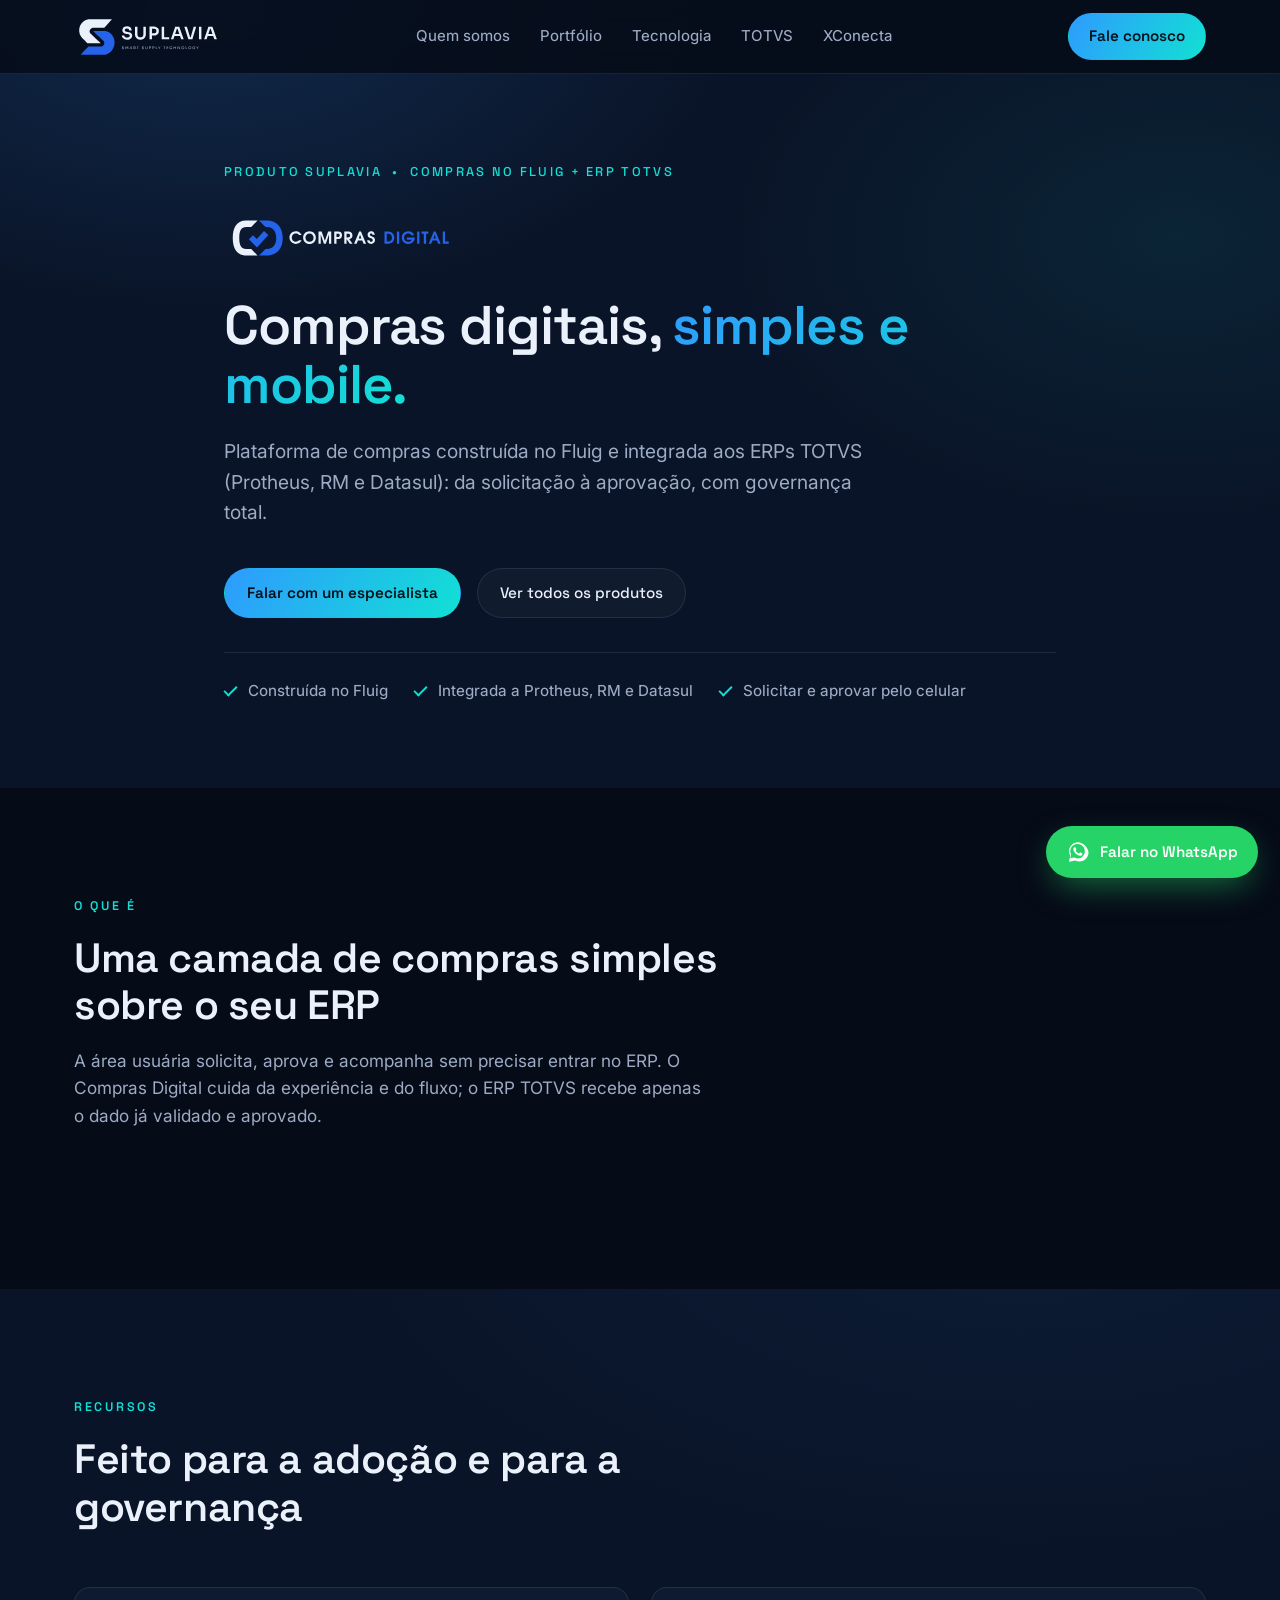
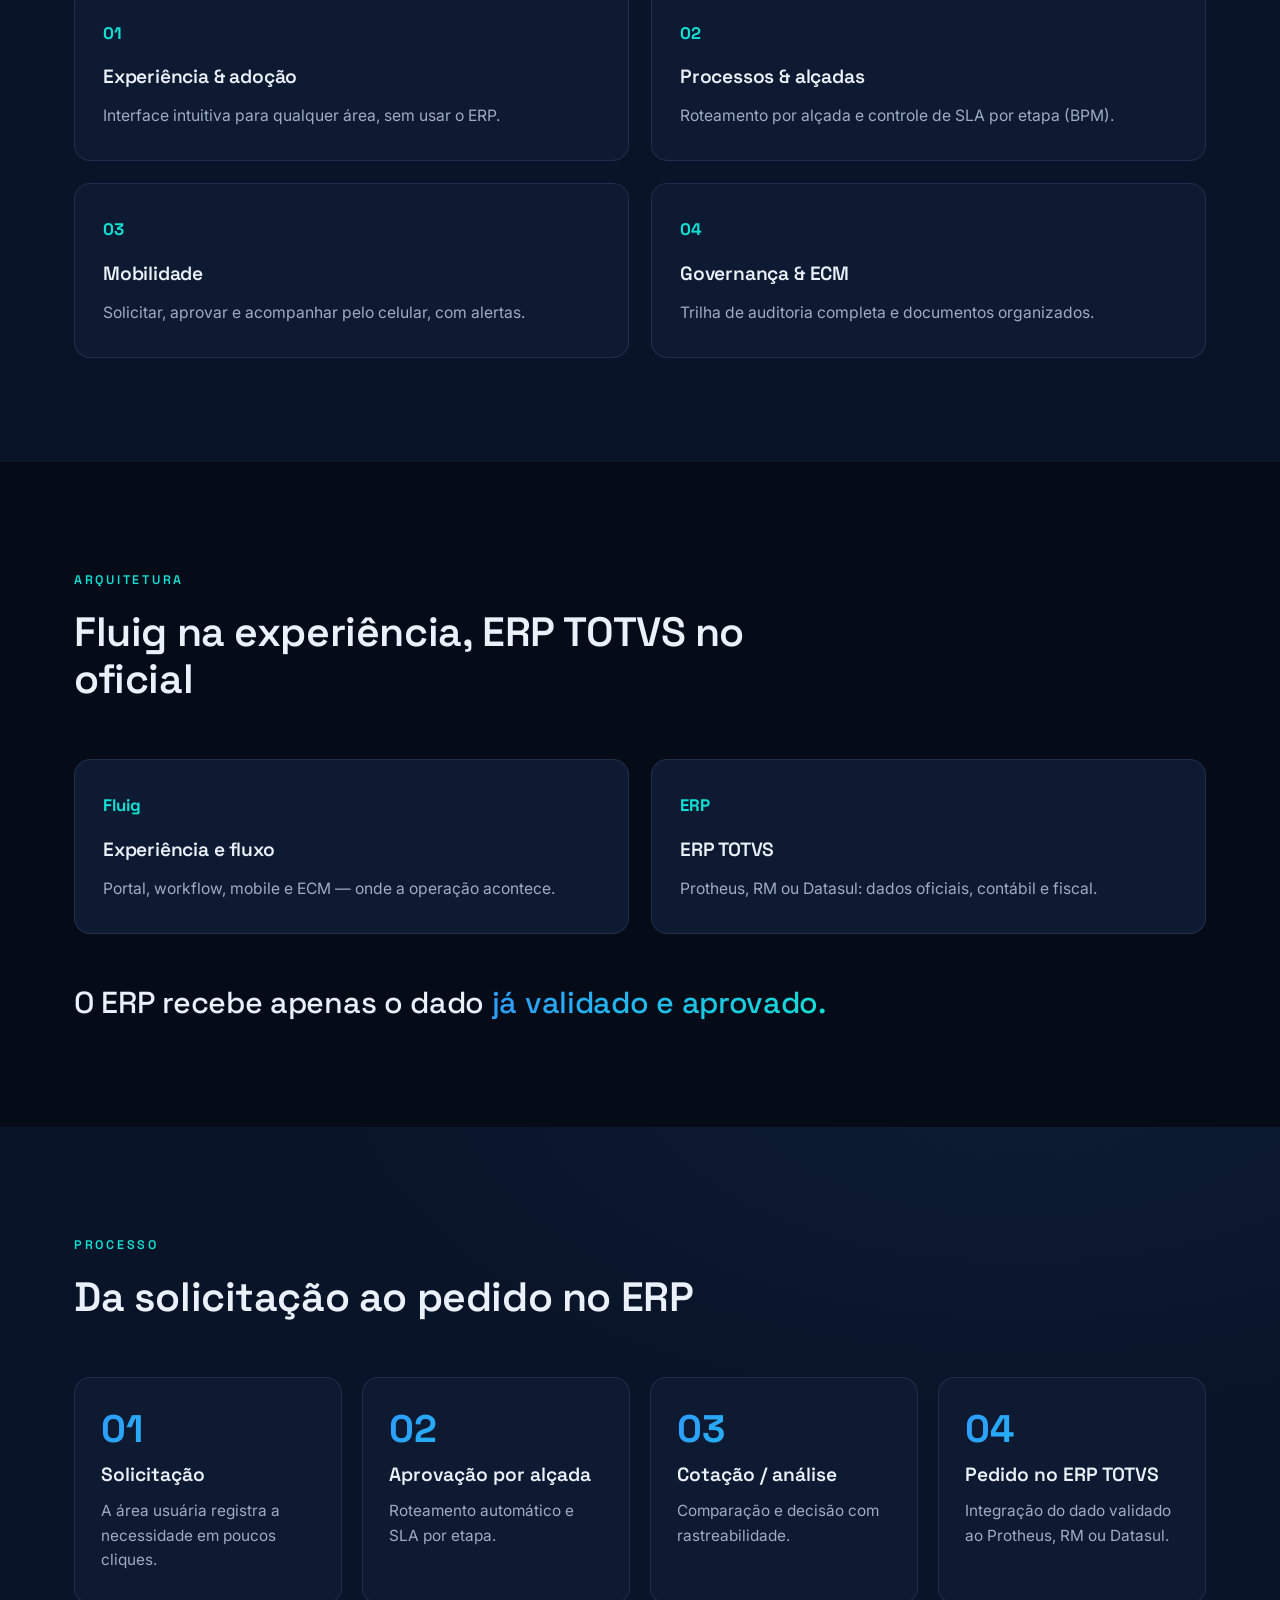
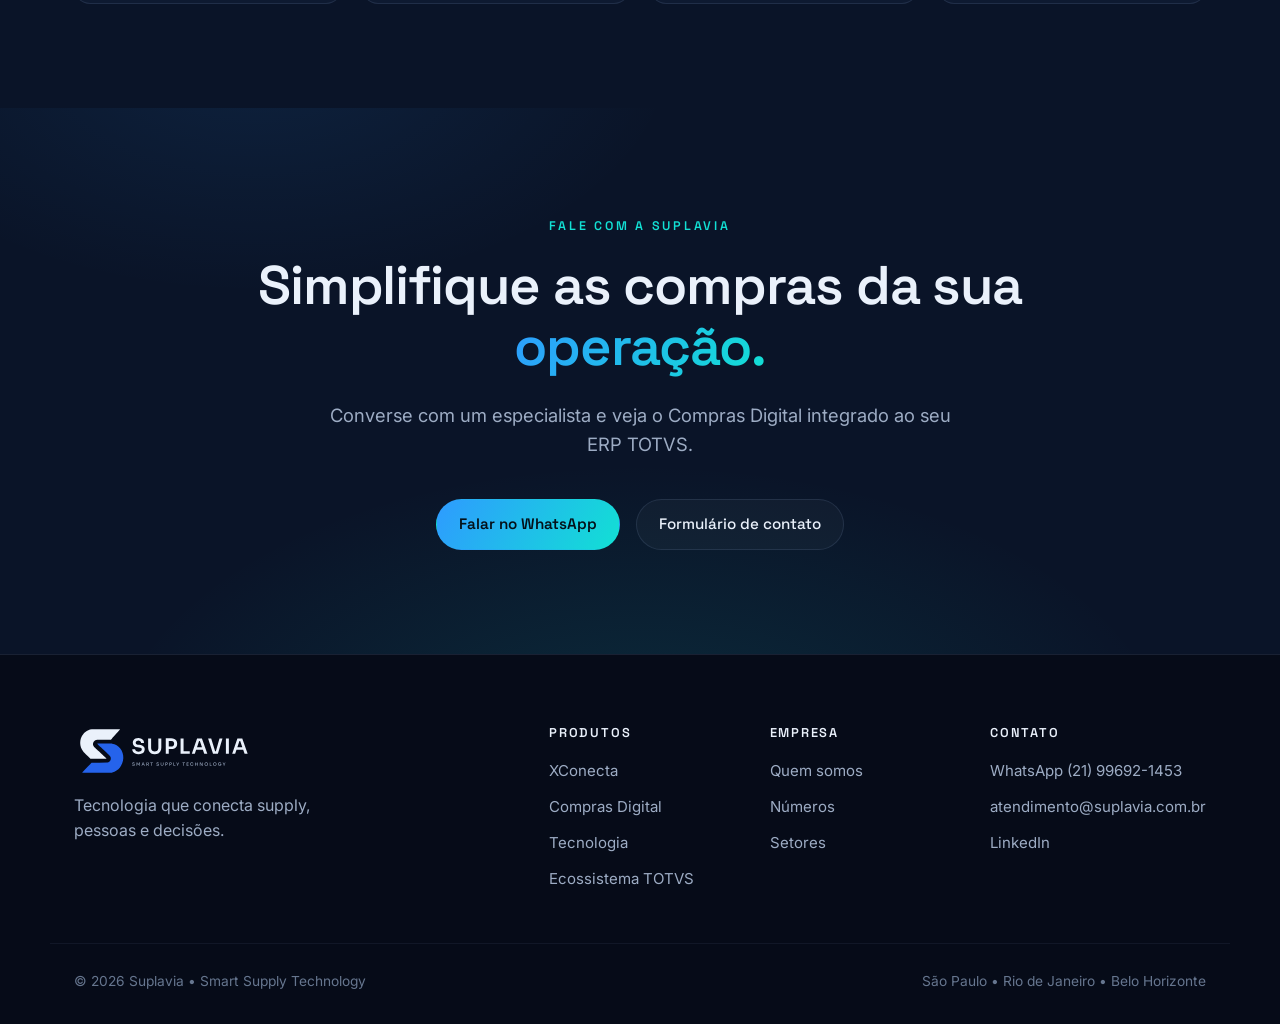
==== commit 098dc04c: "Atualiza logo Compras Digital (monograma CD) e processo p/ 8 etapas (planejamento, leilão reverso, g" ====
--- a/compras-digital.html
+++ b/compras-digital.html
@@ -70,7 +70,7 @@
     <section class="product-hero">
       <div class="container">
         <p class="eyebrow reveal">Produto Suplavia &nbsp;•&nbsp; Compras no Fluig + ERP TOTVS</p>
-        <img class="product-hero-logo reveal" src="assets/compras-digital-logo.png" alt="Compras Digital — by Suplavia" height="60" />
+        <img class="product-hero-logo reveal" src="assets/compras-digital-logo.svg" alt="Compras Digital" height="60" />
         <h1 class="reveal">Compras digitais, <span class="grad-text">simples e mobile.</span></h1>
         <p class="lead reveal">
           Plataforma de compras construída no Fluig e integrada aos ERPs TOTVS
--- a/styles.css
+++ b/styles.css
@@ -447,7 +447,7 @@
 /* ==========================================================================
    Portfólio
    ========================================================================== */
-.product { display: grid; grid-template-columns: 1.15fr 0.85fr; gap: 54px; align-items: stretch; }
+.product { display: grid; grid-template-columns: 1.15fr 0.85fr; gap: 54px; align-items: start; }
 .product-media { display: flex; flex-direction: column; }
 
 .browser-frame {
@@ -492,7 +492,7 @@
   font-size: 1.35rem; font-weight: 600; letter-spacing: -0.01em;
   margin: 8px 0 28px;
 }
-.process-flow { display: flex; flex-direction: column; gap: 24px; flex: 1 1 auto; }
+.process-flow { display: flex; flex-direction: column; gap: 18px; flex: 1 1 auto; }
 .pstep { position: relative; display: flex; gap: 18px; align-items: flex-start; }
 .pstep:not(:last-child)::before {
   content: ""; position: absolute; left: 23px; top: 50px; bottom: -24px; width: 2px;
